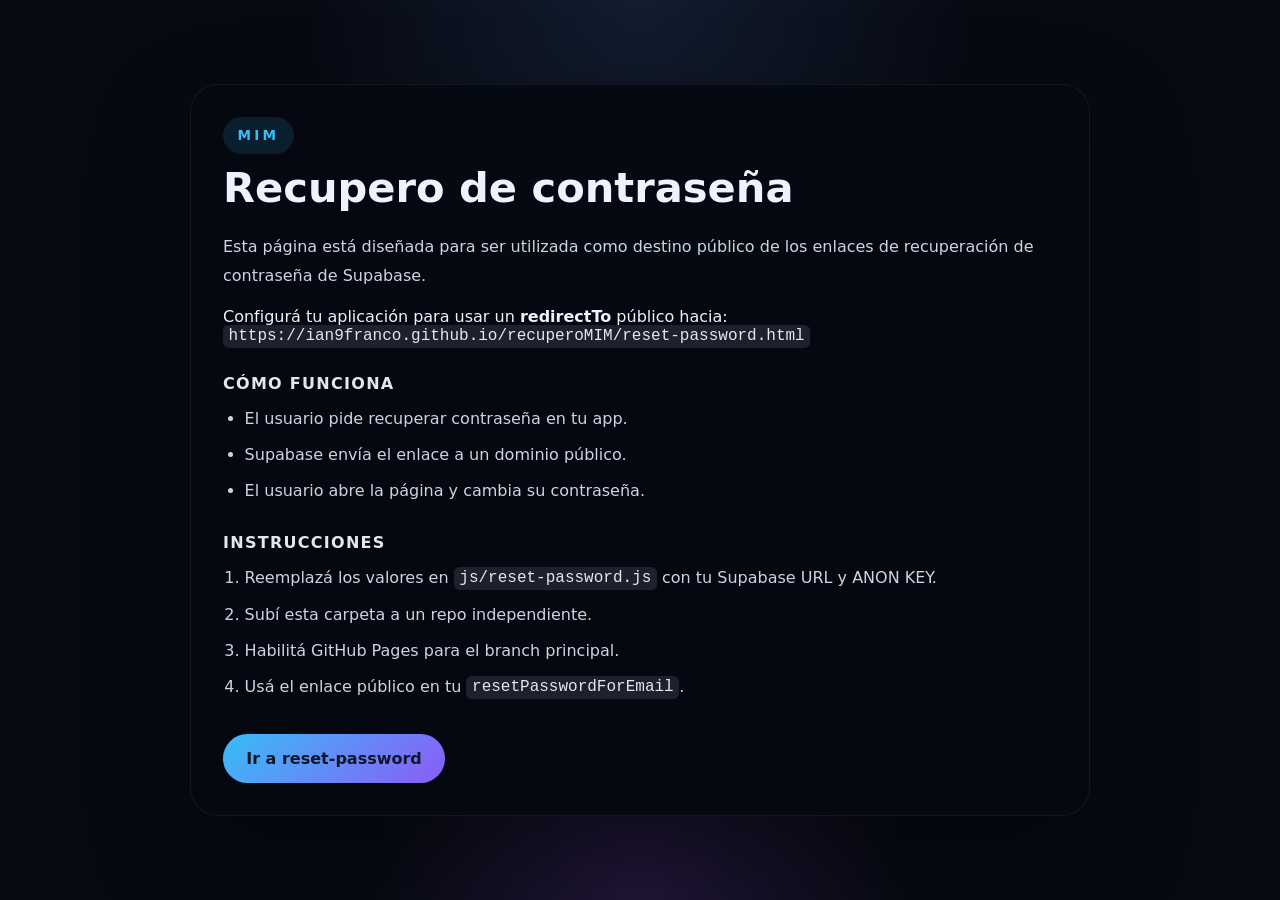
==== index.html @ 703059e3 "Initial recovery site for MIM" ====
<!DOCTYPE html>
<html lang="es">
  <head>
    <meta charset="UTF-8" />
    <meta name="viewport" content="width=device-width, initial-scale=1.0" />
    <title>Recupero MIM</title>
    <link rel="stylesheet" href="./css/styles.css" />
  </head>
  <body>
    <div class="page-shell">
      <main class="card">
        <div class="brand">
          <div class="brand-mark">MIM</div>
          <h1>Recupero de contraseña</h1>
        </div>

        <p class="lead">
          Esta página está diseñada para ser utilizada como destino público de los enlaces de recuperación de contraseña de Supabase.
        </p>
        <p>
          Configurá tu aplicación para usar un <strong>redirectTo</strong> público hacia:
          <code>https://ian9franco.github.io/recuperoMIM/reset-password.html</code>
        </p>

        <div class="section">
          <h2>Cómo funciona</h2>
          <ul>
            <li>El usuario pide recuperar contraseña en tu app.</li>
            <li>Supabase envía el enlace a un dominio público.</li>
            <li>El usuario abre la página y cambia su contraseña.</li>
          </ul>
        </div>

        <div class="section">
          <h2>Instrucciones</h2>
          <ol>
            <li>Reemplazá los valores en <code>js/reset-password.js</code> con tu Supabase URL y ANON KEY.</li>
            <li>Subí esta carpeta a un repo independiente.</li>
            <li>Habilitá GitHub Pages para el branch principal.</li>
            <li>Usá el enlace público en tu <code>resetPasswordForEmail</code>.</li>
          </ol>
        </div>

        <a class="button" href="./reset-password.html">Ir a reset-password</a>
      </main>
    </div>
  </body>
</html>
---- css/styles.css ----
:root {
  color-scheme: dark;
  color: #eef2ff;
  background: #070a13;
  font-family: Inter, ui-sans-serif, system-ui, -apple-system, BlinkMacSystemFont, "Segoe UI", sans-serif;
}

* {
  box-sizing: border-box;
}

body {
  margin: 0;
  min-height: 100vh;
  display: grid;
  place-items: center;
  padding: 2rem;
  background: radial-gradient(circle at top, rgba(96, 165, 250, 0.12), transparent 30%),
    radial-gradient(circle at bottom, rgba(168, 85, 247, 0.16), transparent 24%),
    #070a13;
}

.page-shell {
  width: min(100%, 900px);
}

.card {
  width: 100%;
  background: rgba(6, 9, 17, 0.92);
  border: 1px solid rgba(255, 255, 255, 0.06);
  border-radius: 28px;
  padding: 2rem;
  box-shadow: 0 40px 100px rgba(0, 0, 0, 0.35);
}

.card-narrow {
  max-width: 520px;
}

.brand {
  display: grid;
  gap: 0.75rem;
  margin-bottom: 1.5rem;
}

.brand-mark {
  width: fit-content;
  padding: 0.65rem 0.9rem;
  background: rgba(56, 189, 248, 0.12);
  color: #38bdf8;
  border-radius: 999px;
  font-size: 0.85rem;
  font-weight: 700;
  letter-spacing: 0.24em;
  text-transform: uppercase;
}

h1 {
  margin: 0;
  font-size: clamp(2rem, 4vw, 2.6rem);
  line-height: 1.05;
}

.subtitle,
.lead {
  margin: 0;
  color: #cbd5e1;
  line-height: 1.8;
}

.section {
  margin-top: 1.75rem;
}

.section h2 {
  margin: 0 0 0.75rem;
  color: #e2e8f0;
  font-size: 1rem;
  letter-spacing: 0.08em;
  text-transform: uppercase;
}

ul,
ol {
  margin: 0;
  padding-left: 1.35rem;
  color: #cbd5e1;
  line-height: 1.75;
}

li {
  margin-bottom: 0.5rem;
}

code {
  background: rgba(148, 163, 184, 0.16);
  color: #e2e8f0;
  padding: 0.15rem 0.35rem;
  border-radius: 0.35rem;
  font-family: ui-monospace, SFMono-Regular, Menlo, Monaco, Consolas, "Liberation Mono", "Courier New", monospace;
}

.button {
  display: inline-flex;
  align-items: center;
  justify-content: center;
  width: fit-content;
  padding: 0.95rem 1.45rem;
  margin-top: 1.5rem;
  background: linear-gradient(135deg, #38bdf8, #8b5cf6);
  color: #0f172a;
  border-radius: 999px;
  font-weight: 700;
  text-decoration: none;
  transition: transform 0.2s ease, box-shadow 0.2s ease;
}

.button:hover {
  transform: translateY(-1px);
  box-shadow: 0 18px 40px rgba(56, 189, 248, 0.2);
}

.form {
  display: grid;
  gap: 1rem;
}

label {
  display: grid;
  gap: 0.45rem;
  font-size: 0.9rem;
  color: #cbd5e1;
}

input {
  width: 100%;
  padding: 0.95rem 1rem;
  border-radius: 18px;
  border: 1px solid rgba(255, 255, 255, 0.10);
  background: rgba(255, 255, 255, 0.04);
  color: #f8fafc;
  font-size: 1rem;
}

input:focus {
  outline: none;
  border-color: rgba(56, 189, 248, 0.75);
  box-shadow: 0 0 0 4px rgba(56, 189, 248, 0.12);
}

.status {
  padding: 1rem 1.1rem;
  border-radius: 18px;
  border: 1px solid rgba(255, 255, 255, 0.08);
  color: #e2e8f0;
  background: rgba(255, 255, 255, 0.04);
  line-height: 1.6;
}

.status-info {
  border-color: #60a5fa33;
  background: rgba(96, 165, 250, 0.08);
}

.status-success {
  border-color: #34d39933;
  background: rgba(52, 211, 153, 0.1);
}

.status-error {
  border-color: #f8717133;
  background: rgba(248, 113, 113, 0.12);
}

.hidden {
  display: none;
}

.notes {
  margin-top: 1.5rem;
  font-size: 0.9rem;
  color: #94a3b8;
}

@media (max-width: 620px) {
  body {
    padding: 1rem;
  }

  .card {
    padding: 1.5rem;
  }

  .button {
    width: 100%;
  }
}
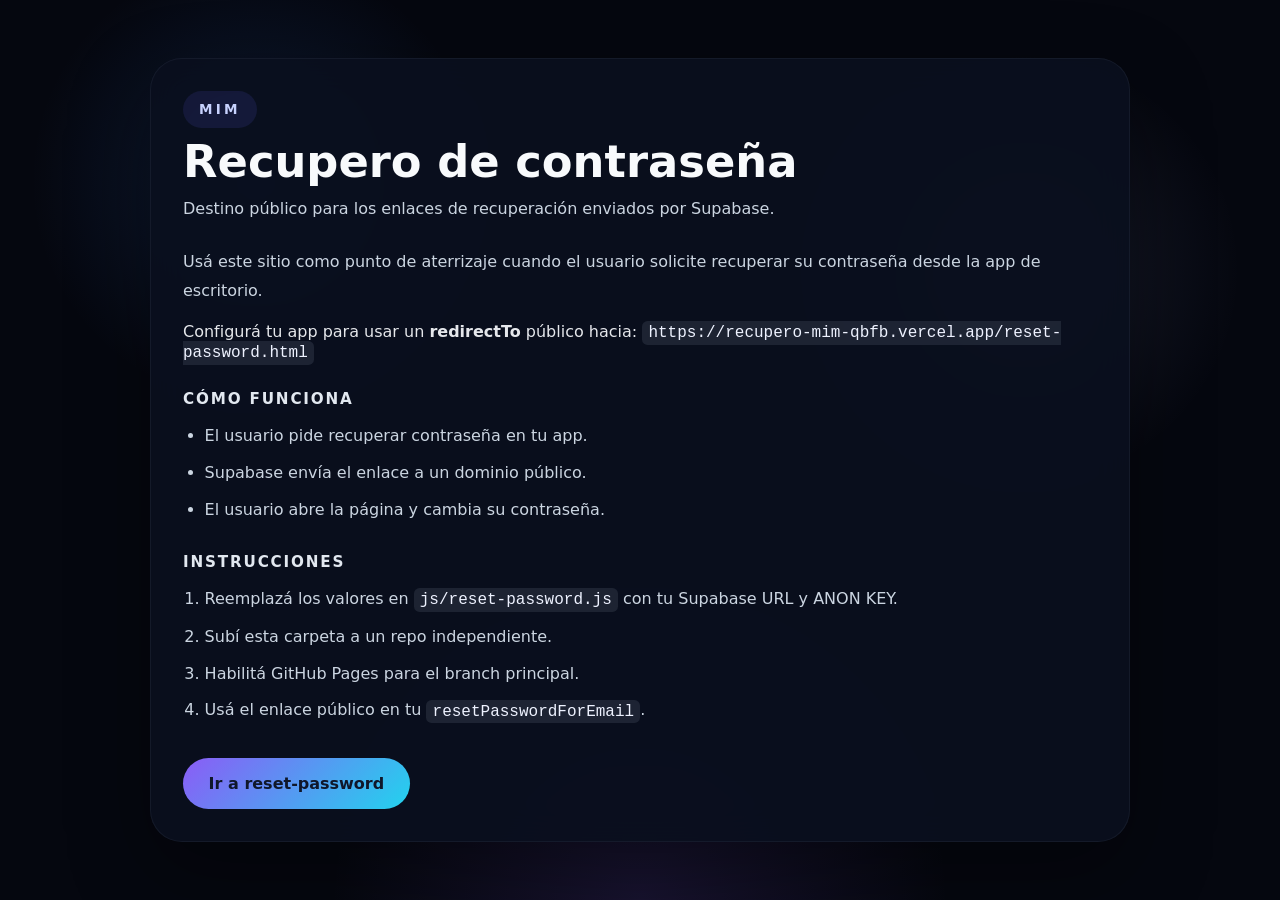
==== commit 5f2a14f9: "Style update: adapt recovery site to MIM aesthetic and use Vercel public link" ====
--- a/index.html
+++ b/index.html
@@ -12,14 +12,15 @@
         <div class="brand">
           <div class="brand-mark">MIM</div>
           <h1>Recupero de contraseña</h1>
+          <p class="subtitle">Destino público para los enlaces de recuperación enviados por Supabase.</p>
         </div>
 
         <p class="lead">
-          Esta página está diseñada para ser utilizada como destino público de los enlaces de recuperación de contraseña de Supabase.
+          Usá este sitio como punto de aterrizaje cuando el usuario solicite recuperar su contraseña desde la app de escritorio.
         </p>
         <p>
-          Configurá tu aplicación para usar un <strong>redirectTo</strong> público hacia:
-          <code>https://ian9franco.github.io/recuperoMIM/reset-password.html</code>
+          Configurá tu app para usar un <strong>redirectTo</strong> público hacia:
+          <code>https://recupero-mim-qbfb.vercel.app/reset-password.html</code>
         </p>
 
         <div class="section">
--- a/css/styles.css
+++ b/css/styles.css
@@ -1,7 +1,7 @@
 :root {
   color-scheme: dark;
-  color: #eef2ff;
-  background: #070a13;
+  color: #e5e7eb;
+  background: #070b16;
   font-family: Inter, ui-sans-serif, system-ui, -apple-system, BlinkMacSystemFont, "Segoe UI", sans-serif;
 }
 
@@ -15,50 +15,53 @@
   display: grid;
   place-items: center;
   padding: 2rem;
-  background: radial-gradient(circle at top, rgba(96, 165, 250, 0.12), transparent 30%),
-    radial-gradient(circle at bottom, rgba(168, 85, 247, 0.16), transparent 24%),
-    #070a13;
+  background: radial-gradient(circle at 20% 20%, rgba(59, 130, 246, 0.16), transparent 18%),
+    radial-gradient(circle at 80% 30%, rgba(165, 180, 252, 0.12), transparent 18%),
+    radial-gradient(circle at 50% 100%, rgba(139, 92, 246, 0.14), transparent 28%),
+    #05070f;
 }
 
 .page-shell {
-  width: min(100%, 900px);
+  width: min(100%, 980px);
 }
 
 .card {
   width: 100%;
-  background: rgba(6, 9, 17, 0.92);
-  border: 1px solid rgba(255, 255, 255, 0.06);
-  border-radius: 28px;
+  background: rgba(10, 15, 30, 0.94);
+  border: 1px solid rgba(148, 163, 184, 0.08);
+  border-radius: 32px;
   padding: 2rem;
-  box-shadow: 0 40px 100px rgba(0, 0, 0, 0.35);
+  box-shadow: 0 30px 80px rgba(0, 0, 0, 0.35);
+  backdrop-filter: blur(18px);
 }
 
 .card-narrow {
-  max-width: 520px;
+  max-width: 560px;
 }
 
 .brand {
   display: grid;
-  gap: 0.75rem;
+  gap: 0.65rem;
   margin-bottom: 1.5rem;
 }
 
 .brand-mark {
   width: fit-content;
-  padding: 0.65rem 0.9rem;
-  background: rgba(56, 189, 248, 0.12);
-  color: #38bdf8;
+  padding: 0.65rem 1rem;
+  background: rgba(99, 102, 241, 0.12);
+  color: #c7d2fe;
   border-radius: 999px;
   font-size: 0.85rem;
-  font-weight: 700;
+  font-weight: 800;
   letter-spacing: 0.24em;
   text-transform: uppercase;
 }
 
 h1 {
   margin: 0;
-  font-size: clamp(2rem, 4vw, 2.6rem);
+  font-size: clamp(2rem, 4vw, 2.8rem);
   line-height: 1.05;
+  color: #f8fafc;
 }
 
 .subtitle,
@@ -68,15 +71,19 @@
   line-height: 1.8;
 }
 
+.lead {
+  font-size: 1rem;
+}
+
 .section {
   margin-top: 1.75rem;
 }
 
 .section h2 {
-  margin: 0 0 0.75rem;
+  margin: 0 0 0.9rem;
   color: #e2e8f0;
-  font-size: 1rem;
-  letter-spacing: 0.08em;
+  font-size: 0.95rem;
+  letter-spacing: 0.12em;
   text-transform: uppercase;
 }
 
@@ -85,7 +92,7 @@
   margin: 0;
   padding-left: 1.35rem;
   color: #cbd5e1;
-  line-height: 1.75;
+  line-height: 1.8;
 }
 
 li {
@@ -93,9 +100,9 @@
 }
 
 code {
-  background: rgba(148, 163, 184, 0.16);
-  color: #e2e8f0;
-  padding: 0.15rem 0.35rem;
+  background: rgba(148, 163, 184, 0.14);
+  color: #eef2ff;
+  padding: 0.18rem 0.38rem;
   border-radius: 0.35rem;
   font-family: ui-monospace, SFMono-Regular, Menlo, Monaco, Consolas, "Liberation Mono", "Courier New", monospace;
 }
@@ -105,19 +112,20 @@
   align-items: center;
   justify-content: center;
   width: fit-content;
-  padding: 0.95rem 1.45rem;
+  padding: 1rem 1.6rem;
   margin-top: 1.5rem;
-  background: linear-gradient(135deg, #38bdf8, #8b5cf6);
+  background: linear-gradient(135deg, #8b5cf6, #22d3ee);
   color: #0f172a;
   border-radius: 999px;
   font-weight: 700;
   text-decoration: none;
-  transition: transform 0.2s ease, box-shadow 0.2s ease;
+  transition: transform 0.2s ease, box-shadow 0.2s ease, filter 0.2s ease;
 }
 
 .button:hover {
   transform: translateY(-1px);
-  box-shadow: 0 18px 40px rgba(56, 189, 248, 0.2);
+  filter: brightness(1.05);
+  box-shadow: 0 18px 40px rgba(59, 130, 246, 0.22);
 }
 
 .form {
@@ -128,48 +136,52 @@
 label {
   display: grid;
   gap: 0.45rem;
-  font-size: 0.9rem;
-  color: #cbd5e1;
+  font-size: 0.95rem;
+  color: #e2e8f0;
 }
 
 input {
   width: 100%;
-  padding: 0.95rem 1rem;
-  border-radius: 18px;
-  border: 1px solid rgba(255, 255, 255, 0.10);
-  background: rgba(255, 255, 255, 0.04);
+  padding: 1rem 1.1rem;
+  border-radius: 20px;
+  border: 1px solid rgba(148, 163, 184, 0.14);
+  background: rgba(255, 255, 255, 0.05);
   color: #f8fafc;
   font-size: 1rem;
 }
 
+input::placeholder {
+  color: rgba(226, 232, 240, 0.55);
+}
+
 input:focus {
   outline: none;
-  border-color: rgba(56, 189, 248, 0.75);
-  box-shadow: 0 0 0 4px rgba(56, 189, 248, 0.12);
+  border-color: rgba(59, 130, 246, 0.7);
+  box-shadow: 0 0 0 4px rgba(59, 130, 246, 0.12);
 }
 
 .status {
   padding: 1rem 1.1rem;
-  border-radius: 18px;
-  border: 1px solid rgba(255, 255, 255, 0.08);
+  border-radius: 22px;
+  border: 1px solid rgba(148, 163, 184, 0.12);
   color: #e2e8f0;
-  background: rgba(255, 255, 255, 0.04);
-  line-height: 1.6;
+  background: rgba(255, 255, 255, 0.035);
+  line-height: 1.7;
 }
 
 .status-info {
-  border-color: #60a5fa33;
-  background: rgba(96, 165, 250, 0.08);
+  border-color: rgba(56, 189, 248, 0.2);
+  background: rgba(56, 189, 248, 0.08);
 }
 
 .status-success {
-  border-color: #34d39933;
-  background: rgba(52, 211, 153, 0.1);
+  border-color: rgba(16, 185, 129, 0.2);
+  background: rgba(16, 185, 129, 0.09);
 }
 
 .status-error {
-  border-color: #f8717133;
-  background: rgba(248, 113, 113, 0.12);
+  border-color: rgba(248, 113, 113, 0.2);
+  background: rgba(248, 113, 113, 0.1);
 }
 
 .hidden {
@@ -178,7 +190,7 @@
 
 .notes {
   margin-top: 1.5rem;
-  font-size: 0.9rem;
+  font-size: 0.95rem;
   color: #94a3b8;
 }
 
